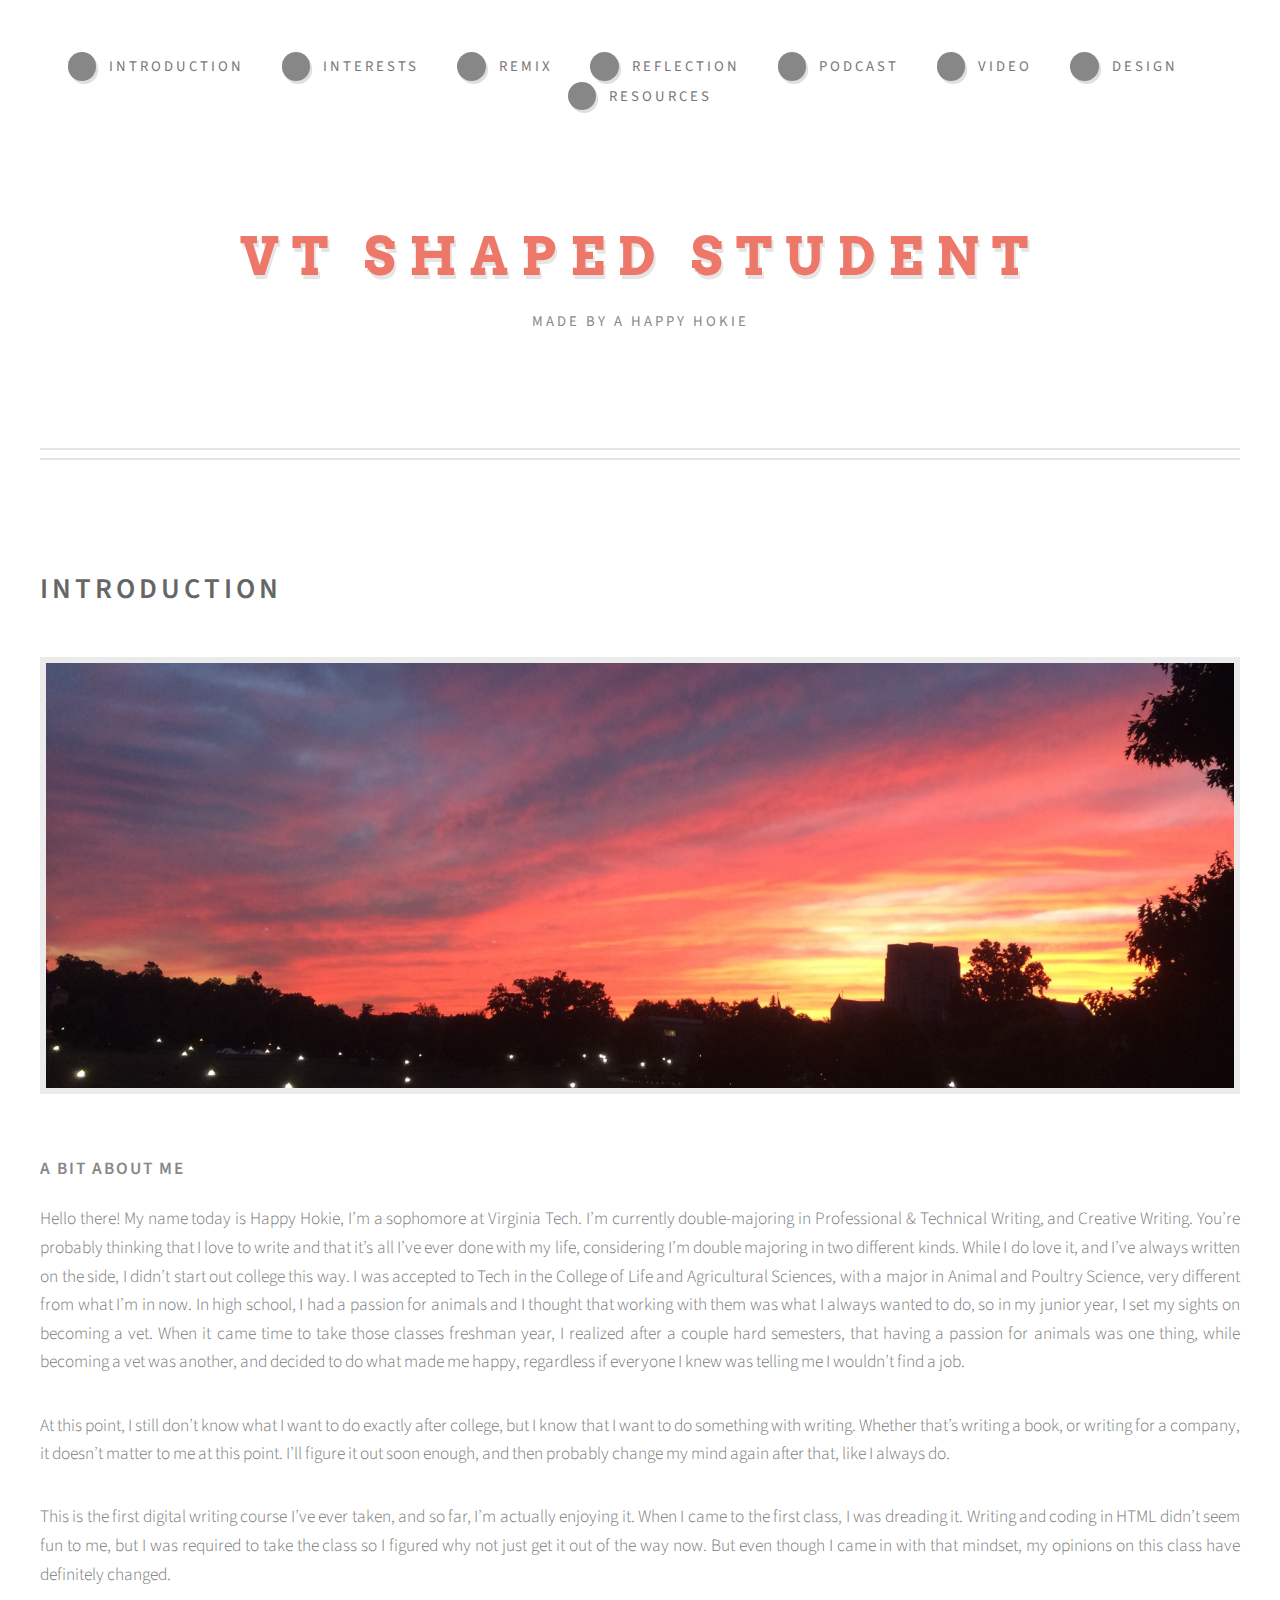
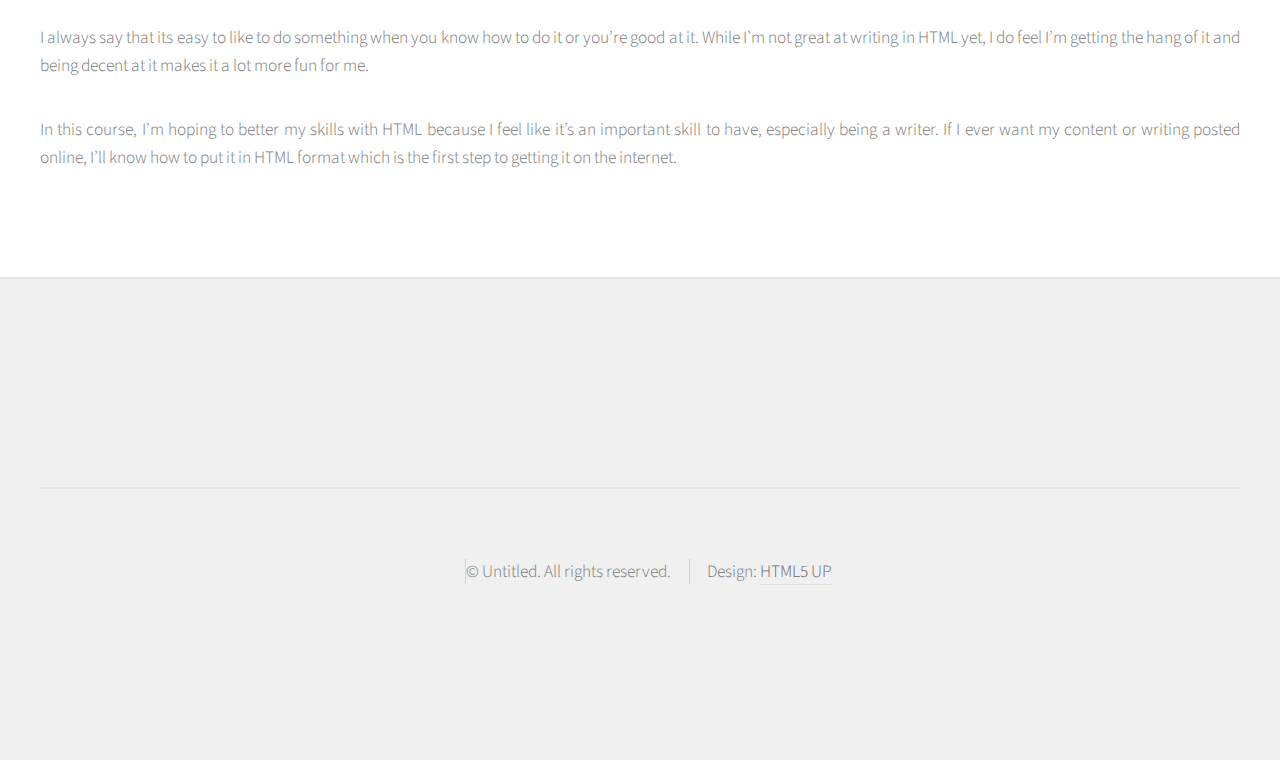
==== index.html @ ea61d021 "website startup" ====
<!DOCTYPE HTML>
<html>
	<head>
		<title>Introduction</title>
		<meta charset="utf-8" />
		<meta name="viewport" content="width=device-width, initial-scale=1" />
		<!--[if lte IE 8]><script src="assets/js/ie/html5shiv.js"></script><![endif]-->
		<link rel="stylesheet" href="main.css" />
		<!--[if lte IE 8]><link rel="stylesheet" href="assets/css/ie8.css" /><![endif]-->
	</head>
	<body class="no-sidebar">
		<div id="page-wrapper">

			<!-- Header -->
				<div id="header-wrapper">
					<div id="header" class="container">

						<!-- Logo -->
							<h1 id="logo"><a href="index.html">VT Shaped Student</a></h1>
							<p>Made by a Happy Hokie</p>

						<!-- Nav -->
							<nav id="nav">
								<ul>
									<li><a class="icon fa-home" href="index.html"><span>Introduction</span></a></li>
									<li><a class="icon fa-cog" href="interests.html"><span>Interests</span></a></li>
									<li><a class="icon fa-retweet" href="remix.html"><span>Remix</span></a></li>
									<li><a class="icon fa-sitemap" href="reflection.html"><span>Reflection</span></a></li>
									<li><a class="icon fa-sitemap" href="podcast.html"><span>Podcast</span></a></li>
									<li><a class="icon fa-sitemap" href="video.html"><span>Video</span></a></li>
									<li><a class="icon fa-sitemap" href="Design.html"><span>Design</span></a></li>
									<li><a class="icon fa-sitemap" href="resources.html"><span>Resources</span></a></li>
								</ul>
							</nav>

					</div>
				</div>

			<!-- Main -->
				<div id="main-wrapper">
					<div id="main" class="container">
						<div id="content">

							<!-- Post -->
								<article class="box post">
									<header>
										<h2><strong>Introduction</strong></h2>
									</header>
									<span class="image featured"><img src="images/sun.jpg" alt="" /></span>
<h3>A bit about me</h3>
<p>Hello there! My name today is Happy Hokie, I’m a sophomore at Virginia Tech. I’m currently double-majoring in Professional &amp; Technical Writing, and Creative Writing. You’re probably thinking that I love to write and that it’s all I’ve ever done with my life, considering I’m double majoring in two different kinds. While I do love it, and I’ve always written on the side, I didn’t start out college this way. I was accepted to Tech in the College of Life and Agricultural Sciences, with a major in Animal and Poultry Science, very different from what I’m in now. In high school, I had a passion for animals and I thought that working with them was what I always wanted to do, so in my junior year, I set my sights on becoming a vet. When it came time to take those classes freshman year, I realized after a couple hard semesters, that having a passion for animals was one thing, while becoming a vet was another, and decided to do what made me happy, regardless if everyone I knew was telling me I wouldn’t find a job.</p>
<p>At this point, I still don’t know what I want to do exactly after college, but I know that I want to do something with writing. Whether that’s writing a book, or writing for a company, it doesn’t matter to me at this point. I’ll figure it out soon enough, and then probably change my mind again after that, like I always do.</p>
<p>This is the first digital writing course I’ve ever taken, and so far, I’m actually enjoying it. When I came to the first class, I was dreading it. Writing and coding in HTML didn’t seem fun to me, but I was required to take the class so I figured why not just get it out of the way now. But even though I came in with that mindset, my opinions on this class have definitely changed.</p>
<p>I always say that its easy to like to do something when you know how to do it or you’re good at it. While I’m not great at writing in HTML yet, I do feel I’m getting the hang of it and being decent at it makes it a lot more fun for me.</p>
<p>In this course, I’m hoping to better my skills with HTML because I feel like it’s an important skill to have, especially being a writer. If I ever want my content or writing posted online, I’ll know how to put it in HTML format which is the first step to getting it on the internet.</p>
								</article>

						</div>
					</div>
				</div>

			<!-- Footer -->
				<div id="footer-wrapper">
					<div id="footer" class="container">

					<div id="copyright" class="container">
						<ul class="links">
							<li>&copy; Untitled. All rights reserved.</li><li>Design: <a href="http://html5up.net">HTML5 UP</a></li>
						</ul>
					</div>
				</div>

		</div>

		<!-- Scripts -->
			<script src="assets/js/jquery.min.js"></script>
			<script src="assets/js/jquery.dropotron.min.js"></script>
			<script src="assets/js/skel.min.js"></script>
			<script src="assets/js/skel-viewport.min.js"></script>
			<script src="assets/js/util.js"></script>
			<!--[if lte IE 8]><script src="assets/js/ie/respond.min.js"></script><![endif]-->
			<script src="assets/js/main.js"></script>

	</body>
</html>
---- main.css ----
@import url("font-awesome.min.css");
@import url("https://fonts.googleapis.com/css?family=Source+Sans+Pro:300,400,600|Arvo:700");


	html, body, div, span, applet, object, iframe, h1, h2, h3, h4, h5, h6, p, blockquote, pre, a, abbr, acronym, address, big, cite, code, del, dfn, em, img, ins, kbd, q, s, samp, small, strike, strong, sub, sup, tt, var, b, u, i, center, dl, dt, dd, ol, ul, li, fieldset, form, label, legend, table, caption, tbody, tfoot, thead, tr, th, td, article, aside, canvas, details, embed, figure, figcaption, footer, header, hgroup, menu, nav, output, ruby, section, summary, time, mark, audio, video {
		margin: 0;
		padding: 0;
		border: 0;
		font-size: 100%;
		font: inherit;
		vertical-align: baseline;
	}

	article, aside, details, figcaption, figure, footer, header, hgroup, menu, nav, section {
		display: block;
	}

	body {
		line-height: 1;
	}

	ol, ul {
		list-style: none;
	}

	blockquote, q {
		quotes: none;
	}

	blockquote:before, blockquote:after, q:before, q:after {
		content: '';
		content: none;
	}

	table {
		border-collapse: collapse;
		border-spacing: 0;
	}

	body {
		-webkit-text-size-adjust: none;
	}

/* Box Model */

	*, *:before, *:after {
		-moz-box-sizing: border-box;
		-webkit-box-sizing: border-box;
		box-sizing: border-box;
	}

/* Containers */

	.container {
		margin-left: auto;
		margin-right: auto;
	}

	.container.\31 25\25 {
		width: 100%;
		max-width: 1200px;
		min-width: 960px;
	}

	.container.\37 5\25 {
		width: 720px;
	}

	.container.\35 0\25 {
		width: 480px;
	}

	.container.\32 5\25 {
		width: 240px;
	}

	.container {
		width: 960px;
	}

	@media screen and (min-width: 737px) {

		.container.\31 25\25 {
			width: 100%;
			max-width: 1500px;
			min-width: 1200px;
		}

		.container.\37 5\25 {
			width: 900px;
		}

		.container.\35 0\25 {
			width: 600px;
		}

		.container.\32 5\25 {
			width: 300px;
		}

		.container {
			width: 1200px;
		}

	}

	@media screen and (min-width: 737px) and (max-width: 1200px) {

		.container.\31 25\25 {
			width: 100%;
			max-width: 1200px;
			min-width: 960px;
		}

		.container.\37 5\25 {
			width: 720px;
		}

		.container.\35 0\25 {
			width: 480px;
		}

		.container.\32 5\25 {
			width: 240px;
		}

		.container {
			width: 960px;
		}

	}

	@media screen and (max-width: 736px) {

		.container.\31 25\25 {
			width: 100%;
			max-width: 125%;
			min-width: 100%;
		}

		.container.\37 5\25 {
			width: 75%;
		}

		.container.\35 0\25 {
			width: 50%;
		}

		.container.\32 5\25 {
			width: 25%;
		}

		.container {
			width: 100% !important;
		}

	}

/* Grid */

	.row {
		border-bottom: solid 1px transparent;
		-moz-box-sizing: border-box;
		-webkit-box-sizing: border-box;
		box-sizing: border-box;
	}

	.row > * {
		float: left;
		-moz-box-sizing: border-box;
		-webkit-box-sizing: border-box;
		box-sizing: border-box;
	}

	.row:after, .row:before {
		content: '';
		display: block;
		clear: both;
		height: 0;
	}

	.row.uniform > * > :first-child {
		margin-top: 0;
	}

	.row.uniform > * > :last-child {
		margin-bottom: 0;
	}

	.row.\30 \25 > * {
		padding: 0 0 0 0px;
	}

	.row.\30 \25 {
		margin: 0 0 -1px 0px;
	}

	.row.uniform.\30 \25 > * {
		padding: 0px 0 0 0px;
	}

	.row.uniform.\30 \25 {
		margin: 0px 0 -1px 0px;
	}

	.row > * {
		padding: 0 0 0 40px;
	}

	.row {
		margin: 0 0 -1px -40px;
	}

	.row.uniform > * {
		padding: 40px 0 0 40px;
	}

	.row.uniform {
		margin: -40px 0 -1px -40px;
	}

	.row.\32 00\25 > * {
		padding: 0 0 0 80px;
	}

	.row.\32 00\25 {
		margin: 0 0 -1px -80px;
	}

	.row.uniform.\32 00\25 > * {
		padding: 80px 0 0 80px;
	}

	.row.uniform.\32 00\25 {
		margin: -80px 0 -1px -80px;
	}

	.row.\31 50\25 > * {
		padding: 0 0 0 60px;
	}

	.row.\31 50\25 {
		margin: 0 0 -1px -60px;
	}

	.row.uniform.\31 50\25 > * {
		padding: 60px 0 0 60px;
	}

	.row.uniform.\31 50\25 {
		margin: -60px 0 -1px -60px;
	}

	.row.\35 0\25 > * {
		padding: 0 0 0 20px;
	}

	.row.\35 0\25 {
		margin: 0 0 -1px -20px;
	}

	.row.uniform.\35 0\25 > * {
		padding: 20px 0 0 20px;
	}

	.row.uniform.\35 0\25 {
		margin: -20px 0 -1px -20px;
	}

	.row.\32 5\25 > * {
		padding: 0 0 0 10px;
	}

	.row.\32 5\25 {
		margin: 0 0 -1px -10px;
	}

	.row.uniform.\32 5\25 > * {
		padding: 10px 0 0 10px;
	}

	.row.uniform.\32 5\25 {
		margin: -10px 0 -1px -10px;
	}

	.\31 2u, .\31 2u\24 {
		width: 100%;
		clear: none;
		margin-left: 0;
	}

	.\31 1u, .\31 1u\24 {
		width: 91.6666666667%;
		clear: none;
		margin-left: 0;
	}

	.\31 0u, .\31 0u\24 {
		width: 83.3333333333%;
		clear: none;
		margin-left: 0;
	}

	.\39 u, .\39 u\24 {
		width: 75%;
		clear: none;
		margin-left: 0;
	}

	.\38 u, .\38 u\24 {
		width: 66.6666666667%;
		clear: none;
		margin-left: 0;
	}

	.\37 u, .\37 u\24 {
		width: 58.3333333333%;
		clear: none;
		margin-left: 0;
	}

	.\36 u, .\36 u\24 {
		width: 50%;
		clear: none;
		margin-left: 0;
	}

	.\35 u, .\35 u\24 {
		width: 41.6666666667%;
		clear: none;
		margin-left: 0;
	}

	.\34 u, .\34 u\24 {
		width: 33.3333333333%;
		clear: none;
		margin-left: 0;
	}

	.\33 u, .\33 u\24 {
		width: 25%;
		clear: none;
		margin-left: 0;
	}

	.\32 u, .\32 u\24 {
		width: 16.6666666667%;
		clear: none;
		margin-left: 0;
	}

	.\31 u, .\31 u\24 {
		width: 8.3333333333%;
		clear: none;
		margin-left: 0;
	}

	.\31 2u\24 + *,
	.\31 1u\24 + *,
	.\31 0u\24 + *,
	.\39 u\24 + *,
	.\38 u\24 + *,
	.\37 u\24 + *,
	.\36 u\24 + *,
	.\35 u\24 + *,
	.\34 u\24 + *,
	.\33 u\24 + *,
	.\32 u\24 + *,
	.\31 u\24 + * {
		clear: left;
	}

	.\-11u {
		margin-left: 91.66667%;
	}

	.\-10u {
		margin-left: 83.33333%;
	}

	.\-9u {
		margin-left: 75%;
	}

	.\-8u {
		margin-left: 66.66667%;
	}

	.\-7u {
		margin-left: 58.33333%;
	}

	.\-6u {
		margin-left: 50%;
	}

	.\-5u {
		margin-left: 41.66667%;
	}

	.\-4u {
		margin-left: 33.33333%;
	}

	.\-3u {
		margin-left: 25%;
	}

	.\-2u {
		margin-left: 16.66667%;
	}

	.\-1u {
		margin-left: 8.33333%;
	}

	@media screen and (min-width: 737px) {

		.row > * {
			padding: 50px 0 0 50px;
		}

		.row {
			margin: -50px 0 -1px -50px;
		}

		.row.uniform > * {
			padding: 50px 0 0 50px;
		}

		.row.uniform {
			margin: -50px 0 -1px -50px;
		}

		.row.\32 00\25 > * {
			padding: 100px 0 0 100px;
		}

		.row.\32 00\25 {
			margin: -100px 0 -1px -100px;
		}

		.row.uniform.\32 00\25 > * {
			padding: 100px 0 0 100px;
		}

		.row.uniform.\32 00\25 {
			margin: -100px 0 -1px -100px;
		}

		.row.\31 50\25 > * {
			padding: 75px 0 0 75px;
		}

		.row.\31 50\25 {
			margin: -75px 0 -1px -75px;
		}

		.row.uniform.\31 50\25 > * {
			padding: 75px 0 0 75px;
		}

		.row.uniform.\31 50\25 {
			margin: -75px 0 -1px -75px;
		}

		.row.\35 0\25 > * {
			padding: 25px 0 0 25px;
		}

		.row.\35 0\25 {
			margin: -25px 0 -1px -25px;
		}

		.row.uniform.\35 0\25 > * {
			padding: 25px 0 0 25px;
		}

		.row.uniform.\35 0\25 {
			margin: -25px 0 -1px -25px;
		}

		.row.\32 5\25 > * {
			padding: 12.5px 0 0 12.5px;
		}

		.row.\32 5\25 {
			margin: -12.5px 0 -1px -12.5px;
		}

		.row.uniform.\32 5\25 > * {
			padding: 12.5px 0 0 12.5px;
		}

		.row.uniform.\32 5\25 {
			margin: -12.5px 0 -1px -12.5px;
		}

		.\31 2u\28desktop\29, .\31 2u\24\28desktop\29 {
			width: 100%;
			clear: none;
			margin-left: 0;
		}

		.\31 1u\28desktop\29, .\31 1u\24\28desktop\29 {
			width: 91.6666666667%;
			clear: none;
			margin-left: 0;
		}

		.\31 0u\28desktop\29, .\31 0u\24\28desktop\29 {
			width: 83.3333333333%;
			clear: none;
			margin-left: 0;
		}

		.\39 u\28desktop\29, .\39 u\24\28desktop\29 {
			width: 75%;
			clear: none;
			margin-left: 0;
		}

		.\38 u\28desktop\29, .\38 u\24\28desktop\29 {
			width: 66.6666666667%;
			clear: none;
			margin-left: 0;
		}

		.\37 u\28desktop\29, .\37 u\24\28desktop\29 {
			width: 58.3333333333%;
			clear: none;
			margin-left: 0;
		}

		.\36 u\28desktop\29, .\36 u\24\28desktop\29 {
			width: 50%;
			clear: none;
			margin-left: 0;
		}

		.\35 u\28desktop\29, .\35 u\24\28desktop\29 {
			width: 41.6666666667%;
			clear: none;
			margin-left: 0;
		}

		.\34 u\28desktop\29, .\34 u\24\28desktop\29 {
			width: 33.3333333333%;
			clear: none;
			margin-left: 0;
		}

		.\33 u\28desktop\29, .\33 u\24\28desktop\29 {
			width: 25%;
			clear: none;
			margin-left: 0;
		}

		.\32 u\28desktop\29, .\32 u\24\28desktop\29 {
			width: 16.6666666667%;
			clear: none;
			margin-left: 0;
		}

		.\31 u\28desktop\29, .\31 u\24\28desktop\29 {
			width: 8.3333333333%;
			clear: none;
			margin-left: 0;
		}

		.\31 2u\24\28desktop\29 + *,
		.\31 1u\24\28desktop\29 + *,
		.\31 0u\24\28desktop\29 + *,
		.\39 u\24\28desktop\29 + *,
		.\38 u\24\28desktop\29 + *,
		.\37 u\24\28desktop\29 + *,
		.\36 u\24\28desktop\29 + *,
		.\35 u\24\28desktop\29 + *,
		.\34 u\24\28desktop\29 + *,
		.\33 u\24\28desktop\29 + *,
		.\32 u\24\28desktop\29 + *,
		.\31 u\24\28desktop\29 + * {
			clear: left;
		}

		.\-11u\28desktop\29 {
			margin-left: 91.66667%;
		}

		.\-10u\28desktop\29 {
			margin-left: 83.33333%;
		}

		.\-9u\28desktop\29 {
			margin-left: 75%;
		}

		.\-8u\28desktop\29 {
			margin-left: 66.66667%;
		}

		.\-7u\28desktop\29 {
			margin-left: 58.33333%;
		}

		.\-6u\28desktop\29 {
			margin-left: 50%;
		}

		.\-5u\28desktop\29 {
			margin-left: 41.66667%;
		}

		.\-4u\28desktop\29 {
			margin-left: 33.33333%;
		}

		.\-3u\28desktop\29 {
			margin-left: 25%;
		}

		.\-2u\28desktop\29 {
			margin-left: 16.66667%;
		}

		.\-1u\28desktop\29 {
			margin-left: 8.33333%;
		}

	}

	@media screen and (min-width: 737px) and (max-width: 1200px) {

		.row > * {
			padding: 30px 0 0 30px;
		}

		.row {
			margin: -30px 0 -1px -30px;
		}

		.row.uniform > * {
			padding: 30px 0 0 30px;
		}

		.row.uniform {
			margin: -30px 0 -1px -30px;
		}

		.row.\32 00\25 > * {
			padding: 60px 0 0 60px;
		}

		.row.\32 00\25 {
			margin: -60px 0 -1px -60px;
		}

		.row.uniform.\32 00\25 > * {
			padding: 60px 0 0 60px;
		}

		.row.uniform.\32 00\25 {
			margin: -60px 0 -1px -60px;
		}

		.row.\31 50\25 > * {
			padding: 45px 0 0 45px;
		}

		.row.\31 50\25 {
			margin: -45px 0 -1px -45px;
		}

		.row.uniform.\31 50\25 > * {
			padding: 45px 0 0 45px;
		}

		.row.uniform.\31 50\25 {
			margin: -45px 0 -1px -45px;
		}

		.row.\35 0\25 > * {
			padding: 15px 0 0 15px;
		}

		.row.\35 0\25 {
			margin: -15px 0 -1px -15px;
		}

		.row.uniform.\35 0\25 > * {
			padding: 15px 0 0 15px;
		}

		.row.uniform.\35 0\25 {
			margin: -15px 0 -1px -15px;
		}

		.row.\32 5\25 > * {
			padding: 7.5px 0 0 7.5px;
		}

		.row.\32 5\25 {
			margin: -7.5px 0 -1px -7.5px;
		}

		.row.uniform.\32 5\25 > * {
			padding: 7.5px 0 0 7.5px;
		}

		.row.uniform.\32 5\25 {
			margin: -7.5px 0 -1px -7.5px;
		}

		.\31 2u\28tablet\29, .\31 2u\24\28tablet\29 {
			width: 100%;
			clear: none;
			margin-left: 0;
		}

		.\31 1u\28tablet\29, .\31 1u\24\28tablet\29 {
			width: 91.6666666667%;
			clear: none;
			margin-left: 0;
		}

		.\31 0u\28tablet\29, .\31 0u\24\28tablet\29 {
			width: 83.3333333333%;
			clear: none;
			margin-left: 0;
		}

		.\39 u\28tablet\29, .\39 u\24\28tablet\29 {
			width: 75%;
			clear: none;
			margin-left: 0;
		}

		.\38 u\28tablet\29, .\38 u\24\28tablet\29 {
			width: 66.6666666667%;
			clear: none;
			margin-left: 0;
		}

		.\37 u\28tablet\29, .\37 u\24\28tablet\29 {
			width: 58.3333333333%;
			clear: none;
			margin-left: 0;
		}

		.\36 u\28tablet\29, .\36 u\24\28tablet\29 {
			width: 50%;
			clear: none;
			margin-left: 0;
		}

		.\35 u\28tablet\29, .\35 u\24\28tablet\29 {
			width: 41.6666666667%;
			clear: none;
			margin-left: 0;
		}

		.\34 u\28tablet\29, .\34 u\24\28tablet\29 {
			width: 33.3333333333%;
			clear: none;
			margin-left: 0;
		}

		.\33 u\28tablet\29, .\33 u\24\28tablet\29 {
			width: 25%;
			clear: none;
			margin-left: 0;
		}

		.\32 u\28tablet\29, .\32 u\24\28tablet\29 {
			width: 16.6666666667%;
			clear: none;
			margin-left: 0;
		}

		.\31 u\28tablet\29, .\31 u\24\28tablet\29 {
			width: 8.3333333333%;
			clear: none;
			margin-left: 0;
		}

		.\31 2u\24\28tablet\29 + *,
		.\31 1u\24\28tablet\29 + *,
		.\31 0u\24\28tablet\29 + *,
		.\39 u\24\28tablet\29 + *,
		.\38 u\24\28tablet\29 + *,
		.\37 u\24\28tablet\29 + *,
		.\36 u\24\28tablet\29 + *,
		.\35 u\24\28tablet\29 + *,
		.\34 u\24\28tablet\29 + *,
		.\33 u\24\28tablet\29 + *,
		.\32 u\24\28tablet\29 + *,
		.\31 u\24\28tablet\29 + * {
			clear: left;
		}

		.\-11u\28tablet\29 {
			margin-left: 91.66667%;
		}

		.\-10u\28tablet\29 {
			margin-left: 83.33333%;
		}

		.\-9u\28tablet\29 {
			margin-left: 75%;
		}

		.\-8u\28tablet\29 {
			margin-left: 66.66667%;
		}

		.\-7u\28tablet\29 {
			margin-left: 58.33333%;
		}

		.\-6u\28tablet\29 {
			margin-left: 50%;
		}

		.\-5u\28tablet\29 {
			margin-left: 41.66667%;
		}

		.\-4u\28tablet\29 {
			margin-left: 33.33333%;
		}

		.\-3u\28tablet\29 {
			margin-left: 25%;
		}

		.\-2u\28tablet\29 {
			margin-left: 16.66667%;
		}

		.\-1u\28tablet\29 {
			margin-left: 8.33333%;
		}

	}

	@media screen and (max-width: 736px) {

		.row > * {
			padding: 20px 0 0 20px;
		}

		.row {
			margin: -20px 0 -1px -20px;
		}

		.row.uniform > * {
			padding: 20px 0 0 20px;
		}

		.row.uniform {
			margin: -20px 0 -1px -20px;
		}

		.row.\32 00\25 > * {
			padding: 40px 0 0 40px;
		}

		.row.\32 00\25 {
			margin: -40px 0 -1px -40px;
		}

		.row.uniform.\32 00\25 > * {
			padding: 40px 0 0 40px;
		}

		.row.uniform.\32 00\25 {
			margin: -40px 0 -1px -40px;
		}

		.row.\31 50\25 > * {
			padding: 30px 0 0 30px;
		}

		.row.\31 50\25 {
			margin: -30px 0 -1px -30px;
		}

		.row.uniform.\31 50\25 > * {
			padding: 30px 0 0 30px;
		}

		.row.uniform.\31 50\25 {
			margin: -30px 0 -1px -30px;
		}

		.row.\35 0\25 > * {
			padding: 10px 0 0 10px;
		}

		.row.\35 0\25 {
			margin: -10px 0 -1px -10px;
		}

		.row.uniform.\35 0\25 > * {
			padding: 10px 0 0 10px;
		}

		.row.uniform.\35 0\25 {
			margin: -10px 0 -1px -10px;
		}

		.row.\32 5\25 > * {
			padding: 5px 0 0 5px;
		}

		.row.\32 5\25 {
			margin: -5px 0 -1px -5px;
		}

		.row.uniform.\32 5\25 > * {
			padding: 5px 0 0 5px;
		}

		.row.uniform.\32 5\25 {
			margin: -5px 0 -1px -5px;
		}

		.\31 2u\28mobile\29, .\31 2u\24\28mobile\29 {
			width: 100%;
			clear: none;
			margin-left: 0;
		}

		.\31 1u\28mobile\29, .\31 1u\24\28mobile\29 {
			width: 91.6666666667%;
			clear: none;
			margin-left: 0;
		}

		.\31 0u\28mobile\29, .\31 0u\24\28mobile\29 {
			width: 83.3333333333%;
			clear: none;
			margin-left: 0;
		}

		.\39 u\28mobile\29, .\39 u\24\28mobile\29 {
			width: 75%;
			clear: none;
			margin-left: 0;
		}

		.\38 u\28mobile\29, .\38 u\24\28mobile\29 {
			width: 66.6666666667%;
			clear: none;
			margin-left: 0;
		}

		.\37 u\28mobile\29, .\37 u\24\28mobile\29 {
			width: 58.3333333333%;
			clear: none;
			margin-left: 0;
		}

		.\36 u\28mobile\29, .\36 u\24\28mobile\29 {
			width: 50%;
			clear: none;
			margin-left: 0;
		}

		.\35 u\28mobile\29, .\35 u\24\28mobile\29 {
			width: 41.6666666667%;
			clear: none;
			margin-left: 0;
		}

		.\34 u\28mobile\29, .\34 u\24\28mobile\29 {
			width: 33.3333333333%;
			clear: none;
			margin-left: 0;
		}

		.\33 u\28mobile\29, .\33 u\24\28mobile\29 {
			width: 25%;
			clear: none;
			margin-left: 0;
		}

		.\32 u\28mobile\29, .\32 u\24\28mobile\29 {
			width: 16.6666666667%;
			clear: none;
			margin-left: 0;
		}

		.\31 u\28mobile\29, .\31 u\24\28mobile\29 {
			width: 8.3333333333%;
			clear: none;
			margin-left: 0;
		}

		.\31 2u\24\28mobile\29 + *,
		.\31 1u\24\28mobile\29 + *,
		.\31 0u\24\28mobile\29 + *,
		.\39 u\24\28mobile\29 + *,
		.\38 u\24\28mobile\29 + *,
		.\37 u\24\28mobile\29 + *,
		.\36 u\24\28mobile\29 + *,
		.\35 u\24\28mobile\29 + *,
		.\34 u\24\28mobile\29 + *,
		.\33 u\24\28mobile\29 + *,
		.\32 u\24\28mobile\29 + *,
		.\31 u\24\28mobile\29 + * {
			clear: left;
		}

		.\-11u\28mobile\29 {
			margin-left: 91.66667%;
		}

		.\-10u\28mobile\29 {
			margin-left: 83.33333%;
		}

		.\-9u\28mobile\29 {
			margin-left: 75%;
		}

		.\-8u\28mobile\29 {
			margin-left: 66.66667%;
		}

		.\-7u\28mobile\29 {
			margin-left: 58.33333%;
		}

		.\-6u\28mobile\29 {
			margin-left: 50%;
		}

		.\-5u\28mobile\29 {
			margin-left: 41.66667%;
		}

		.\-4u\28mobile\29 {
			margin-left: 33.33333%;
		}

		.\-3u\28mobile\29 {
			margin-left: 25%;
		}

		.\-2u\28mobile\29 {
			margin-left: 16.66667%;
		}

		.\-1u\28mobile\29 {
			margin-left: 8.33333%;
		}

	}

/* Basic */

	body {
		background: #f0f0f0;
		font-family: 'Source Sans Pro';
		font-weight: 300;
		color: #777;
	}

		body.is-loading * {
			-moz-transition: none !important;
			-webkit-transition: none !important;
			-ms-transition: none !important;
			transition: none !important;
			-moz-animation: none !important;
			-webkit-animation: none !important;
			-ms-animation: none !important;
			animation: none !important;
		}

	input, textarea, select {
		font-family: 'Source Sans Pro';
		font-weight: 300;
		color: #777;
	}

	h1, h2, h3, h4, h5, h6 {
		font-weight: 600;
		text-transform: uppercase;
		color: #888;
	}

	h1 a, h2 a, h3 a, h4 a, h5 a, h6 a {
		color: inherit;
		text-decoration: none;
		border: 0;
	}

	a {
		-moz-transition: color 0.25s ease-in-out, border-bottom-color 0.25s ease-in-out;
		-webkit-transition: color 0.25s ease-in-out, border-bottom-color 0.25s ease-in-out;
		-ms-transition: color 0.25s ease-in-out, border-bottom-color 0.25s ease-in-out;
		transition: color 0.25s ease-in-out, border-bottom-color 0.25s ease-in-out;
		color: #666;
		text-decoration: none;
		border-bottom: solid 1px #ddd;
	}

		a strong {
			-moz-transition: color 0.25s ease-in-out, border-bottom-color 0.25s ease-in-out;
			-webkit-transition: color 0.25s ease-in-out, border-bottom-color 0.25s ease-in-out;
			-ms-transition: color 0.25s ease-in-out, border-bottom-color 0.25s ease-in-out;
			transition: color 0.25s ease-in-out, border-bottom-color 0.25s ease-in-out;
		}

		a:hover {
			color: #ed786a;
			border-bottom-color: rgba(255, 255, 255, 0);
		}

			a:hover strong {
				color: #ed786a;
			}

	strong, b {
		font-weight: 600;
		color: #666;
	}

	em, i {
		font-style: italic;
	}

	sub {
		position: relative;
		top: 0.5em;
		font-size: 0.8em;
	}

	sup {
		position: relative;
		top: -0.5em;
		font-size: 0.8em;
	}

	hr {
		border: 0;
		border-top: solid 1px #ddd;
	}

	blockquote {
		border-left: solid 0.5em #ddd;
		padding: 1em 0 1em 2em;
		font-style: italic;
	}

	p {
		text-align: justify;
		margin-bottom: 2em;
	}

	ul, ol, dl, table, blockquote {
		margin-bottom: 2em;
	}

	br.clear {
		clear: both;
	}

/* Sections/Article */

	section, article {
		margin-bottom: 3em;
	}

	section > :last-child,
	article > :last-child,
	section:last-child,
	article:last-child {
		margin-bottom: 0;
	}

/* Image */

	.image {
		-moz-transition: opacity 0.25s ease-in-out;
		-webkit-transition: opacity 0.25s ease-in-out;
		-ms-transition: opacity 0.25s ease-in-out;
		transition: opacity 0.25s ease-in-out;
		display: inline-block;
		border: solid 6px #ebebeb !important;
	}

		.image:hover {
			opacity: 0.9;
		}

		.image img {
			display: block;
			width: 100%;
		}

		.image.fit {
			display: block;
			width: 100%;
		}

		.image.featured {
			display: block;
			width: 100%;
			margin: 0 0 3.5em 0;
		}

		.image.left {
			float: left;
			margin: 0 1.5em 1.5em 0;
			position: relative;
			top: 0.5em;
		}

		.image.centered {
			display: block;
			margin: 0 0 2em 0;
		}

			.image.centered img {
				margin: 0 auto;
				width: auto;
			}

/* List */

	ul.default {
		list-style: disc;
		margin-left: 1em;
	}

		ul.default li {
			padding-left: 0.5em;
			margin: 0.75em 0 0.75em 0;
		}

			ul.default li:first-child {
				margin-top: 0;
			}

	ul.links {
		list-style: decimal;
		margin-left: 1em;
	}

		ul.links li {
			display: inline;
			border-left: solid 1px #d0d0d0;
			padding-left: 1em;
			margin-left: 1em;
		}

			ul.links li:first-child {
				margin-left: 0;
				padding-left: 0;
			}

	ul.actions {
		margin-top: 2.5em;
		clear: both;
	}

	ul.divided li {
		border-top: solid 2px #e5e5e5;
	}

		ul.divided li:first-child {
			border-top: 0;
			margin-top: 0;
			padding-top: 0;
		}

	ul.icons > li {
		position: relative;
		padding: 2em 0 0 3em;
	}

		ul.icons > li:before {
			position: absolute;
			left: 0;
			top: 2em;
			display: block;
			background: #878787;
			color: #e4e4e4;
			width: 1.65em;
			height: 1.65em;
			border-radius: 1.65em;
			line-height: 1.65em;
			text-align: center;
			box-shadow: 0.125em 0.175em 0 0 rgba(0, 0, 0, 0.125);
		}

		ul.icons > li:first-child {
			padding-top: 0;
		}

			ul.icons > li:first-child:before {
				top: 0;
			}

	ol.default {
		list-style: decimal;
		margin-left: 1em;
	}

		ol.default li {
			padding-left: 0.5em;
			margin: 0.75em 0 0.75em 0;
		}

			ol.default li:first-child {
				margin-top: 0;
			}

/* Form */

	form label {
		font-weight: 600;
		text-transform: uppercase;
		color: #888;
		display: block;
		margin: 0 0 1em 0;
	}

	form input[type="text"],
	form input[type="email"]
	input[type="password"],
	form select,
	form textarea {
		-moz-transition: background-color 0.25s ease-in-out;
		-webkit-transition: background-color 0.25s ease-in-out;
		-ms-transition: background-color 0.25s ease-in-out;
		transition: background-color 0.25s ease-in-out;
		-webkit-appearance: none;
		display: block;
		border: 0;
		background: #e8e8e8;
		width: 100%;
		box-shadow: inset 2px 2px 0px 0px rgba(0, 0, 0, 0.1);
		border-radius: 4px;
		line-height: 1.25em;
		padding: 0.75em 1em 0.75em 1em;
	}

		form input[type="text"]:focus,
		form input[type="email"]
		input[type="password"]:focus,
		form select:focus,
		form textarea:focus {
			background: #f0f0f0;
		}

	form textarea {
		min-height: 11em;
	}

	form .formerize-placeholder {
		color: #555 !important;
	}

	form ::-webkit-input-placeholder {
		color: #555 !important;
		line-height: 1.35em;
	}

	form :-moz-placeholder {
		color: #555 !important;
	}

	form ::-moz-placeholder {
		color: #555 !important;
	}

	form :-ms-input-placeholder {
		color: #555 !important;
	}

	form ::-moz-focus-inner {
		border: 0;
	}

/* Table */

	table {
		width: 100%;
	}

		table.default {
			width: 100%;
		}

			table.default tbody tr {
				border-top: solid 1px #E5E5E5;
			}

				table.default tbody tr:first-child {
					border-top: 0;
				}

			table.default td {
				padding: 0.75em 1em 0.75em 1em;
			}

			table.default th {
				text-align: left;
				font-weight: bold;
				padding: 0.75em 1em 0.75em 1em;
			}

			table.default thead {
				background: #878787;
				color: #fff;
				font-weight: 400;
				text-transform: uppercase;
				border: 0;
				box-shadow: 0.125em 0.175em 0 0 rgba(0, 0, 0, 0.125);
			}

			table.default tfoot {
				background: #F0F0F0;
				border-top: solid 2px #E5E5E5;
			}

/* Button */

	input[type="button"],
	input[type="submit"],
	input[type="reset"],
	button,
	.button {
		-moz-transition: all 0.25s ease-in-out;
		-webkit-transition: all 0.25s ease-in-out;
		-ms-transition: all 0.25s ease-in-out;
		transition: all 0.25s ease-in-out;
		-webkit-appearance: none;
		position: relative;
		display: inline-block;
		background: #ed786a;
		color: #fff !important;
		text-transform: uppercase;
		border-radius: 4px;
		border: 0;
		outline: 0;
		font-size: 1em;
		box-shadow: 0.125em 0.175em 0 0 rgba(0, 0, 0, 0.125);
		font-weight: 600;
		text-align: center;
	}

		input[type="button"].icon:before,
		input[type="submit"].icon:before,
		input[type="reset"].icon:before,
		button.icon:before,
		.button.icon:before {
			position: relative;
			padding-right: 0.75em;
			opacity: 0.5;
			top: 0.05em;
		}

		input[type="button"]:hover,
		input[type="submit"]:hover,
		input[type="reset"]:hover,
		button:hover,
		.button:hover {
			background: #fd887a;
		}

		input[type="button"]:active,
		input[type="submit"]:active,
		input[type="reset"]:active,
		button:active,
		.button:active {
			background: #ed786a;
		}

		input[type="button"].alt,
		input[type="submit"].alt,
		input[type="reset"].alt,
		button.alt,
		.button.alt {
			background: #878787;
		}

			input[type="button"].alt:hover,
			input[type="submit"].alt:hover,
			input[type="reset"].alt:hover,
			button.alt:hover,
			.button.alt:hover {
				background: #979797;
			}

			input[type="button"].alt:active,
			input[type="submit"].alt:active,
			input[type="reset"].alt:active,
			button.alt:active,
			.button.alt:active {
				background: #878787;
			}

/* Box */

	.box .excerpt .date {
		background: #878787;
		color: #fff;
		font-weight: 400;
		text-transform: uppercase;
		border-radius: 4px;
		border: 0;
		box-shadow: 0.125em 0.175em 0 0 rgba(0, 0, 0, 0.125);
	}

/* Icons */

	.icon {
		position: relative;
		text-decoration: none;
	}

		.icon:before {
			-moz-osx-font-smoothing: grayscale;
			-webkit-font-smoothing: antialiased;
			font-family: FontAwesome;
			font-style: normal;
			font-weight: normal;
			text-transform: none !important;
		}

		.icon > .label {
			display: none;
		}

/* Wrappers */

	#header-wrapper {
		position: relative;
		background: #fff;
		text-align: center;
	}

		#header-wrapper p {
			text-align: center;
		}

	#banner-wrapper {
		position: relative;
		overflow: hidden;
		background: #fff;
		color: #fff;
		text-align: center;
		border-top: solid 2px #e5e5e5;
		border-bottom: solid 2px #e5e5e5;
		box-shadow: inset 0px -8px 0px 0px #fff, inset 0px -10px 0px 0px #e5e5e5, inset 0px 8px 0px 0px #fff, inset 0px 10px 0px 0px #e5e5e5;
	}

		#banner-wrapper .inner {
			background: url("../../images/banner.jpg");
			background-size: cover;
		}

		#banner-wrapper p {
			text-align: center;
		}

	#features-wrapper {
		position: relative;
		overflow: hidden;
		background: #fff;
		text-align: center;
	}

		#features-wrapper p {
			text-align: center;
		}

		#features-wrapper .actions {
			margin-top: 1.25em;
		}

	#main-wrapper {
		position: relative;
		overflow: hidden;
		background: #fff;
	}

	#footer-wrapper {
		position: relative;
		overflow: hidden;
		border-top: solid 2px #e5e5e5;
		background: #f0f0f0;
	}

		#footer-wrapper form input[type="text"],
		#footer-wrapper form input[type="email"],
		#footer-wrapper form input[type="password"],
		#footer-wrapper form select,
		#footer-wrapper form textarea {
			background: #f7f7f7;
		}

			#footer-wrapper form input[type="text"]:focus,
			#footer-wrapper form input[type="email"]:focus,
			#footer-wrapper form input[type="password"]:focus,
			#footer-wrapper form select:focus,
			#footer-wrapper form textarea:focus {
				background: #fff;
			}

		#footer-wrapper h2 {
			text-align: center;
		}

/* Header */

	#header {
		position: relative;
		border-bottom: solid 2px #e5e5e5;
		box-shadow: inset 0px -8px 0px 0px #fff, inset 0px -10px 0px 0px #e5e5e5;
	}

		#header h1 {
			font-family: 'Arvo';
			font-weight: 700;
			color: #ed786a;
			text-shadow: 0.05em 0.075em 0 rgba(0, 0, 0, 0.1);
		}

			#header h1 a {
				border: 0;
			}

		#header p {
			text-transform: uppercase;
			font-weight: 400;
			color: #888;
		}

/* Nav */

	#nav {
		cursor: default;
	}

		#nav > ul > li > a {
			border: 0;
			text-decoration: none;
			text-transform: uppercase;
			font-weight: 400;
			color: #777;
			outline: 0;
		}

			#nav > ul > li > a:before {
				display: inline-block;
				background: #878787;
				color: #e4e4e4;
				width: 1.65em;
				height: 1.65em;
				border-radius: 1.65em;
				line-height: 1.65em;
				text-align: center;
				box-shadow: 0.125em 0.175em 0 0 rgba(0, 0, 0, 0.125);
				margin-right: 0.75em;
				-moz-transition: color 0.25s ease-in-out, background 0.25s ease-in-out;
				-webkit-transition: color 0.25s ease-in-out, background 0.25s ease-in-out;
				-o-transition: color 0.25s ease-in-out, background 0.25s ease-in-out;
				-ms-transition: color 0.25s ease-in-out, background 0.25s ease-in-out;
				transition: color 0.25s ease-in-out, background 0.25s ease-in-out;
			}

			#nav > ul > li > a > span {
				-moz-transition: color 0.25s ease-in-out;
				-webkit-transition: color 0.25s ease-in-out;
				-o-transition: color 0.25s ease-in-out;
				-ms-transition: color 0.25s ease-in-out;
				transition: color 0.25s ease-in-out;
			}

		#nav > ul > li.active > a:before, #nav > ul > li:hover > a:before {
			background: #ED786A;
			color: #fff;
		}

		#nav > ul > li.active > a > span, #nav > ul > li:hover > a > span {
			color: #ED786A;
		}

/* Features */

/* Banner */

	#banner {
		position: relative;
		text-transform: uppercase;
	}

		#banner p {
			font-weight: 400;
		}

		#banner strong {
			color: inherit;
		}

/* Content */

	#content > section,
	#content > article {
		border-top: solid 2px #e5e5e5;
		box-shadow: inset 0px 8px 0px 0px #fff, inset 0px 10px 0px 0px #e5e5e5;
	}

		#content > section:first-child,
		#content > article:first-child {
			border-top: 0;
			box-shadow: none;
		}

/* Sidebar */

	#sidebar > section,
	#sidebar > article {
		border-top: solid 2px #e5e5e5;
		box-shadow: inset 0px 8px 0px 0px #fff, inset 0px 10px 0px 0px #e5e5e5;
	}

		#sidebar > section:first-child,
		#sidebar > article:first-child {
			border-top: 0;
			box-shadow: none;
		}

/* Copyright */

	#copyright {
		border-top: solid 2px #e5e5e5;
		text-align: center;
	}

/* Desktop */

	@media screen and (min-width: 737px) {

		/* Basic */

			body, input, textarea, select {
				line-height: 1.65em;
				font-size: 13pt;
			}

			h2 {
				font-size: 1.65em;
				font-weight: 400;
				letter-spacing: 4px;
				margin: 0 0 1.5em 0;
				line-height: 1.75em;
			}

			h3 {
				font-size: 1em;
				letter-spacing: 2px;
				margin: 0 0 1.25em 0;
			}

		/* Table */

			table.default thead {
				font-size: 0.85em;
				letter-spacing: 2px;
			}

		/* Button */

			input[type="button"],
			input[type="submit"],
			input[type="reset"],
			button,
			.button {
				font-size: 0.85em;
				letter-spacing: 2px;
				padding: 0.85em 2.75em 0.85em 2.75em;
			}

		/* List */

			ul.actions li {
				display: inline-block;
				margin-left: 1em;
			}

				ul.actions li:first-child {
					margin-left: 0;
				}

			ul.divided li {
				margin: 2.5em 0 0 0;
				padding: 2.5em 0 0 0;
			}

		/* Box */

			.no-sidebar .box .post > header {
				text-align: center;
			}

			.box.excerpt .date {
				display: inline-block;
				font-size: 0.85em;
				letter-spacing: 2px;
				padding: 0.25em 1em 0.25em 1em;
				margin: 0 0 2.5em 0;
			}

		/* Wrappers */

			#features-wrapper {
				padding: 6em 0 6em 0;
			}

			#banner-wrapper {
				padding: 3em 0 3em 0;
			}

			#main-wrapper {
				padding: 6em 0 6em 0;
			}

			#footer-wrapper {
				padding: 6em 0 8em 0;
			}

		/* Header */

			#header {
				padding: 14em 0 7em 0;
			}

				#header h1 {
					font-size: 3em;
					letter-spacing: 13px;
				}

				#header p {
					margin: 2.5em 0 0 0;
					font-size: 0.85em;
					letter-spacing: 3px;
				}

		/* Nav */

			#nav {
				position: absolute;
				top: 3em;
				left: 0;
				width: 100%;
			}

				#nav > ul > li {
					display: inline-block;
					padding-right: 2em;
				}

					#nav > ul > li:last-child {
						padding-right: 0;
					}

					#nav > ul > li > a {
						display: block;
					}

						#nav > ul > li > a > span {
							font-size: 0.85em;
							letter-spacing: 3px;
						}

					#nav > ul > li > ul {
						display: none;
					}

			.dropotron {
				text-align: left;
				border: solid 1px #e5e5e5;
				border-radius: 4px;
				background: #fff;
				background: rgba(255, 255, 255, 0.965);
				box-shadow: 0px 2px 2px 0px rgba(0, 0, 0, 0.1);
				padding: 0.75em 0 0.5em 0;
				min-width: 12em;
				margin-top: calc(-0.5em + 1px);
				margin-left: -2px;
			}

				.dropotron.level-0 {
					margin-top: 1.5em;
					margin-left: -1em;
				}

					.dropotron.level-0:after {
						content: '';
						display: block;
						position: absolute;
						left: 1.25em;
						top: calc(-0.75em + 1px);
						border-left: solid 0.75em rgba(255, 255, 255, 0);
						border-right: solid 0.75em rgba(255, 255, 255, 0);
						border-bottom: solid 0.75em #fff;
					}

					.dropotron.level-0:before {
						content: '';
						display: block;
						position: absolute;
						left: 1.25em;
						top: -0.75em;
						border-left: solid 0.75em rgba(255, 255, 255, 0);
						border-right: solid 0.75em rgba(255, 255, 255, 0);
						border-bottom: solid 0.75em #ccc;
					}

				.dropotron span, .dropotron a {
					display: block;
					padding: 0.3em 1em 0.3em 1em;
					border: 0;
					border-top: solid 1px #f0f0f0;
					outline: 0;
				}

				.dropotron li:first-child > span, .dropotron li:first-child > a {
					border-top: 0;
					padding-top: 0;
				}

				.dropotron li:hover > span, .dropotron li:hover > a {
					-moz-transition: color 0.25s ease-in-out, border-bottom-color 0.25s ease-in-out;
					-webkit-transition: color 0.25s ease-in-out, border-bottom-color 0.25s ease-in-out;
					-ms-transition: color 0.25s ease-in-out, border-bottom-color 0.25s ease-in-out;
					transition: color 0.25s ease-in-out, border-bottom-color 0.25s ease-in-out;
					color: #ed786a;
				}

		/* Banner */

			#banner {
				padding: 10em 0 10em 0;
			}

				#banner p {
					font-size: 2em;
					line-height: 1.5em;
					letter-spacing: 4px;
				}

				#banner:before, #banner:after {
					content: '';
					display: block;
					position: absolute;
					top: 50%;
					width: 35px;
					height: 141px;
					margin-top: -70px;
					background: url("images/bracket.svg");
					opacity: 0.15;
				}

				#banner:before {
					left: 0;
				}

				#banner:after {
					-moz-transform: scaleX(-1);
					-webkit-transform: scaleX(-1);
					-ms-transform: scaleX(-1);
					transform: scaleX(-1);
					right: 0;
				}

		/* Content */

			#content > > section,
			#content > > article {
				margin: 5em 0 0 0;
				padding: 5em 0 0 0;
			}

				#content > > section:first-child,
				#content > > article:first-child {
					margin: 0;
					padding: 0;
				}

		/* Sidebar */

			#sidebar > section,
			#sidebar > article {
				margin: 5em 0 0 0;
				padding: 5em 0 0 0;
			}

				#sidebar > section:first-child,
				#sidebar > article:first-child {
					margin: 0;
					padding: 0;
				}

		/* Copyright */

			#copyright {
				margin-top: 6em;
				padding-top: 4em;
			}

	}

/* Tablet */

	@media screen and (min-width: 737px) and (max-width: 1200px) {

		/* Basic */

			body {
				min-width: 960px;
				line-height: 1.75em;
				font-size: 12pt;
			}

			input, textarea, select {
				line-height: 1.75em;
				font-size: 12pt;
			}

			h2 {
				margin: 0 0 1em 0;
				font-size: 1.5em;
			}

			h3 {
				margin: 0 0 1em 0;
			}

			h2 br, h3 br, h4 br, h5 br, h6 br {
				display: none;
			}

		/* Image */

			.image.featured {
				margin: 0 0 2.5em 0;
			}

		/* Wrappers */

			#features-wrapper {
				padding: 4em 0 4em 0;
			}

			#banner-wrapper {
				padding: 2em 0 2em 0;
			}

			#main-wrapper {
				padding: 4em 0 4em 0;
			}

			#footer-wrapper {
				padding: 4em 0 6em 0;
			}

		/* Header */

			#header {
				padding: 9em 0 4em 0;
			}

				#header h1 {
					font-size: 2em;
				}

				#header p {
					margin: 1.5em 0 0 0;
				}

		/* Nav */

			#nav > ul > li {
				padding-right: 1.25em;
			}

		/* Banner */

			#banner {
				padding: 7em 0 7em 0;
			}

		/* Copyright */

			#copyright {
				margin-top: 5em;
				padding-top: 2em;
			}

	}

/* Mobile */

	#navPanel, #titleBar {
		display: none;
	}

	@media screen and (max-width: 736px) {

		/* Basic */

			html, body {
				overflow-x: hidden;
			}

			body, input, textarea, select {
				line-height: 1.75em;
				font-size: 11pt;
				letter-spacing: 0;
			}

			h2, h3, h4, h5, h6 {
				font-size: 1.2em;
				letter-spacing: 2px;
				text-align: center;
				margin: 0 0 1.5em 0;
			}

				h2 br, h3 br, h4 br, h5 br, h6 br {
					display: none;
				}

		/* Sections/Article */

			section, article {
				clear: both;
				margin: 2em 0 2em 0 !important;
			}

				section > :first-child, section:first-child, article > :first-child, article:first-child {
					margin-top: 0 !important;
				}

		/* Image */

			.image.left {
				width: 40%;
			}

			.image.featured {
				margin: 0 0 2em 0;
			}

		/* Button */

			input[type="button"],
			input[type="submit"],
			input[type="reset"],
			button,
			.button {
				letter-spacing: 2px;
				display: block;
				padding: 1em 0 1em 0;
			}

		/* List */

			ul.links li {
				display: block;
				border: 0;
				padding: 0.25em 0 0 0;
				margin: 0;
			}

			ul.divided li {
				margin: 2.75em 0 0 0;
				padding: 2.75em 0 0 0;
			}

			ul.icons {
				padding: 0 !important;
				margin: 0 0 0.5em 0 !important;
			}

		/* Box */

			.box.excerpt .date {
				display: block;
				letter-spacing: 2px;
				padding: 0.25em 1em 0.25em 1em;
				margin: 0 auto 2.5em auto;
				text-align: center;
			}

		/* Off-Canvas Navigation */

			#page-wrapper {
				-moz-backface-visibility: hidden;
				-webkit-backface-visibility: hidden;
				-ms-backface-visibility: hidden;
				backface-visibility: hidden;
				-moz-transition: -moz-transform 0.5s ease;
				-webkit-transition: -webkit-transform 0.5s ease;
				-ms-transition: -ms-transform 0.5s ease;
				transition: transform 0.5s ease;
				padding-bottom: 1px;
			}

			#titleBar {
				-moz-backface-visibility: hidden;
				-webkit-backface-visibility: hidden;
				-ms-backface-visibility: hidden;
				backface-visibility: hidden;
				-moz-transition: -moz-transform 0.5s ease;
				-webkit-transition: -webkit-transform 0.5s ease;
				-ms-transition: -ms-transform 0.5s ease;
				transition: transform 0.5s ease;
				display: block;
				height: 44px;
				left: 0;
				position: fixed;
				top: 0;
				width: 100%;
				z-index: 10001;
			}

				#titleBar .toggle {
					position: absolute;
					left: 0;
					top: 0;
					width: 80px;
					height: 60px;
					border: 0;
				}

					#titleBar .toggle:before {
						display: inline-block;
						font-family: FontAwesome;
						text-decoration: none;
						font-style: normal;
						font-weight: normal;
						-webkit-font-smoothing: antialiased;
						-moz-osx-font-smoothing: grayscale;
						content: '\f0c9';
						display: block;
						width: 60px;
						height: 40px;
						background: rgba(232, 232, 232, 0.9);
						border-radius: 4px;
						position: absolute;
						left: 5px;
						top: 5px;
						box-shadow: 0.125em 0.125em 0 0 rgba(0, 0, 0, 0.15);
						text-align: center;
						line-height: 40px;
						font-size: 18px;
						color: #aaa;
					}

					#titleBar .toggle:active:before {
						opacity: 0.5;
					}

			#navPanel {
				-moz-backface-visibility: hidden;
				-webkit-backface-visibility: hidden;
				-ms-backface-visibility: hidden;
				backface-visibility: hidden;
				-moz-transform: translateX(-275px);
				-webkit-transform: translateX(-275px);
				-ms-transform: translateX(-275px);
				transform: translateX(-275px);
				-moz-transition: -moz-transform 0.5s ease;
				-webkit-transition: -webkit-transform 0.5s ease;
				-ms-transition: -ms-transform 0.5s ease;
				transition: transform 0.5s ease;
				display: block;
				height: 100%;
				left: 0;
				overflow-y: auto;
				position: fixed;
				top: 0;
				width: 275px;
				z-index: 10002;
				background: #444;
				border-right: solid 2px #3c3c3c;
				font-weight: 400;
				text-transform: uppercase;
				color: #888;
				letter-spacing: 2px;
				font-size: 0.85em;
			}

				#navPanel .link {
					display: block;
					color: #ddd;
					text-decoration: none;
					height: 44px;
					line-height: 44px;
					border: 0;
					border-top: solid 1px #3c3c3c;
					padding: 0 1em 0 1em;
				}

					#navPanel .link:first-child {
						border-top: 0;
					}

					#navPanel .link.depth-0 {
						font-weight: 600;
						color: #fff;
					}

				#navPanel .indent-1 {
					display: inline-block;
					width: 1em;
				}

				#navPanel .indent-2 {
					display: inline-block;
					width: 2em;
				}

				#navPanel .indent-3 {
					display: inline-block;
					width: 3em;
				}

				#navPanel .indent-4 {
					display: inline-block;
					width: 4em;
				}

				#navPanel .indent-5 {
					display: inline-block;
					width: 5em;
				}

				#navPanel .depth-0 {
					color: #fff;
				}

			body.navPanel-visible #page-wrapper {
				-moz-transform: translateX(275px);
				-webkit-transform: translateX(275px);
				-ms-transform: translateX(275px);
				transform: translateX(275px);
			}

			body.navPanel-visible #titleBar {
				-moz-transform: translateX(275px);
				-webkit-transform: translateX(275px);
				-ms-transform: translateX(275px);
				transform: translateX(275px);
			}

			body.navPanel-visible #navPanel {
				-moz-transform: translateX(0);
				-webkit-transform: translateX(0);
				-ms-transform: translateX(0);
				transform: translateX(0);
			}

		/* Wrappers */

			#header-wrapper {
				padding: 0 20px 0 20px;
			}

			#features-wrapper {
				padding: 3em 20px 3em 20px;
			}

			#banner-wrapper {
				padding: 2em 0 2em 0;
			}

			#main-wrapper {
				padding: 3em 20px 3em 20px;
			}

			#footer-wrapper {
				padding: 4em 20px 3em 20px;
			}

		/* Header */

			#header {
				padding: 6em 0 4em 0;
			}

				#header h1 {
					font-size: 2em;
					letter-spacing: 8px;
					line-height: 1.25em;
				}

				#header p {
					margin: 1.25em 0 0 0;
					letter-spacing: 2px;
				}

		/* Nav */

			#nav {
				display: none;
			}

		/* Banner */

			#banner {
				padding: 5em 20px 5em 20px;
				margin: 0 !important;
			}

				#banner p {
					font-size: 1.75em;
					line-height: 1.25em;
					letter-spacing: 3px;
				}

					#banner p br {
						display: none;
					}

		/* Content */

			#content > section, #content > article {
				margin: 4em 0 0 0 !important;
				padding: 4em 0 0 0 !important;
			}

				#content > section:first-child, #content > article:first-child {
					margin: 0 !important;
					padding: 0 !important;
				}

		/* Sidebar */

			#sidebar {
				border-top: solid 2px #e5e5e5;
				box-shadow: inset 0px 8px 0px 0px #fff, inset 0px 10px 0px 0px #e5e5e5;
				margin-top: 4em !important;
				padding-top: 4em !important;
			}

				#sidebar > section, #sidebar > article {
					margin: 4em 0 0 0 !important;
					padding: 4em 0 0 0 !important;
				}

					#sidebar > section:first-child, #sidebar > article:first-child {
						margin: 0 !important;
						padding: 0 !important;
					}

		/* Footer */

			#footer .icons {
				margin: 0 0 2em 0 !important;
			}

				#footer .icons:last-child {
					margin-bottom: 0;
				}

		/* Copyright */

			#copyright {
				margin-top: 2em;
				padding-top: 2em;
			}

	}
---- assets/css/ie8.css ----
/*
	Strongly Typed by HTML5 UP
	html5up.net | @ajlkn
	Free for personal and commercial use under the CCA 3.0 license (html5up.net/license)
*/

/* Basic */

	form input[type="text"],
	form input[type="email"],
	form input[type="password"],
	form select,
	form textarea {
		position: relative;
		-ms-behavior: url("assets/js/ie/PIE.htc");
	}

	input[type="button"],
	input[type="submit"],
	input[type="reset"],
	button,
	.button {
		position: relative;
		-ms-behavior: url("assets/js/ie/PIE.htc");
	}

	.button, .box.excerpt .date {
		position: relative;
		-ms-behavior: url("assets/js/ie/PIE.htc");
	}

/* Sections/Article */

	section > .last-child, section.last-child, article > .last-child, article.last-child {
		margin-bottom: 0;
	}

/* Wrappers */

	#banner-wrapper .inner {
		-ms-behavior: url("assets/js/ie/backgroundsize.min.htc");
	}
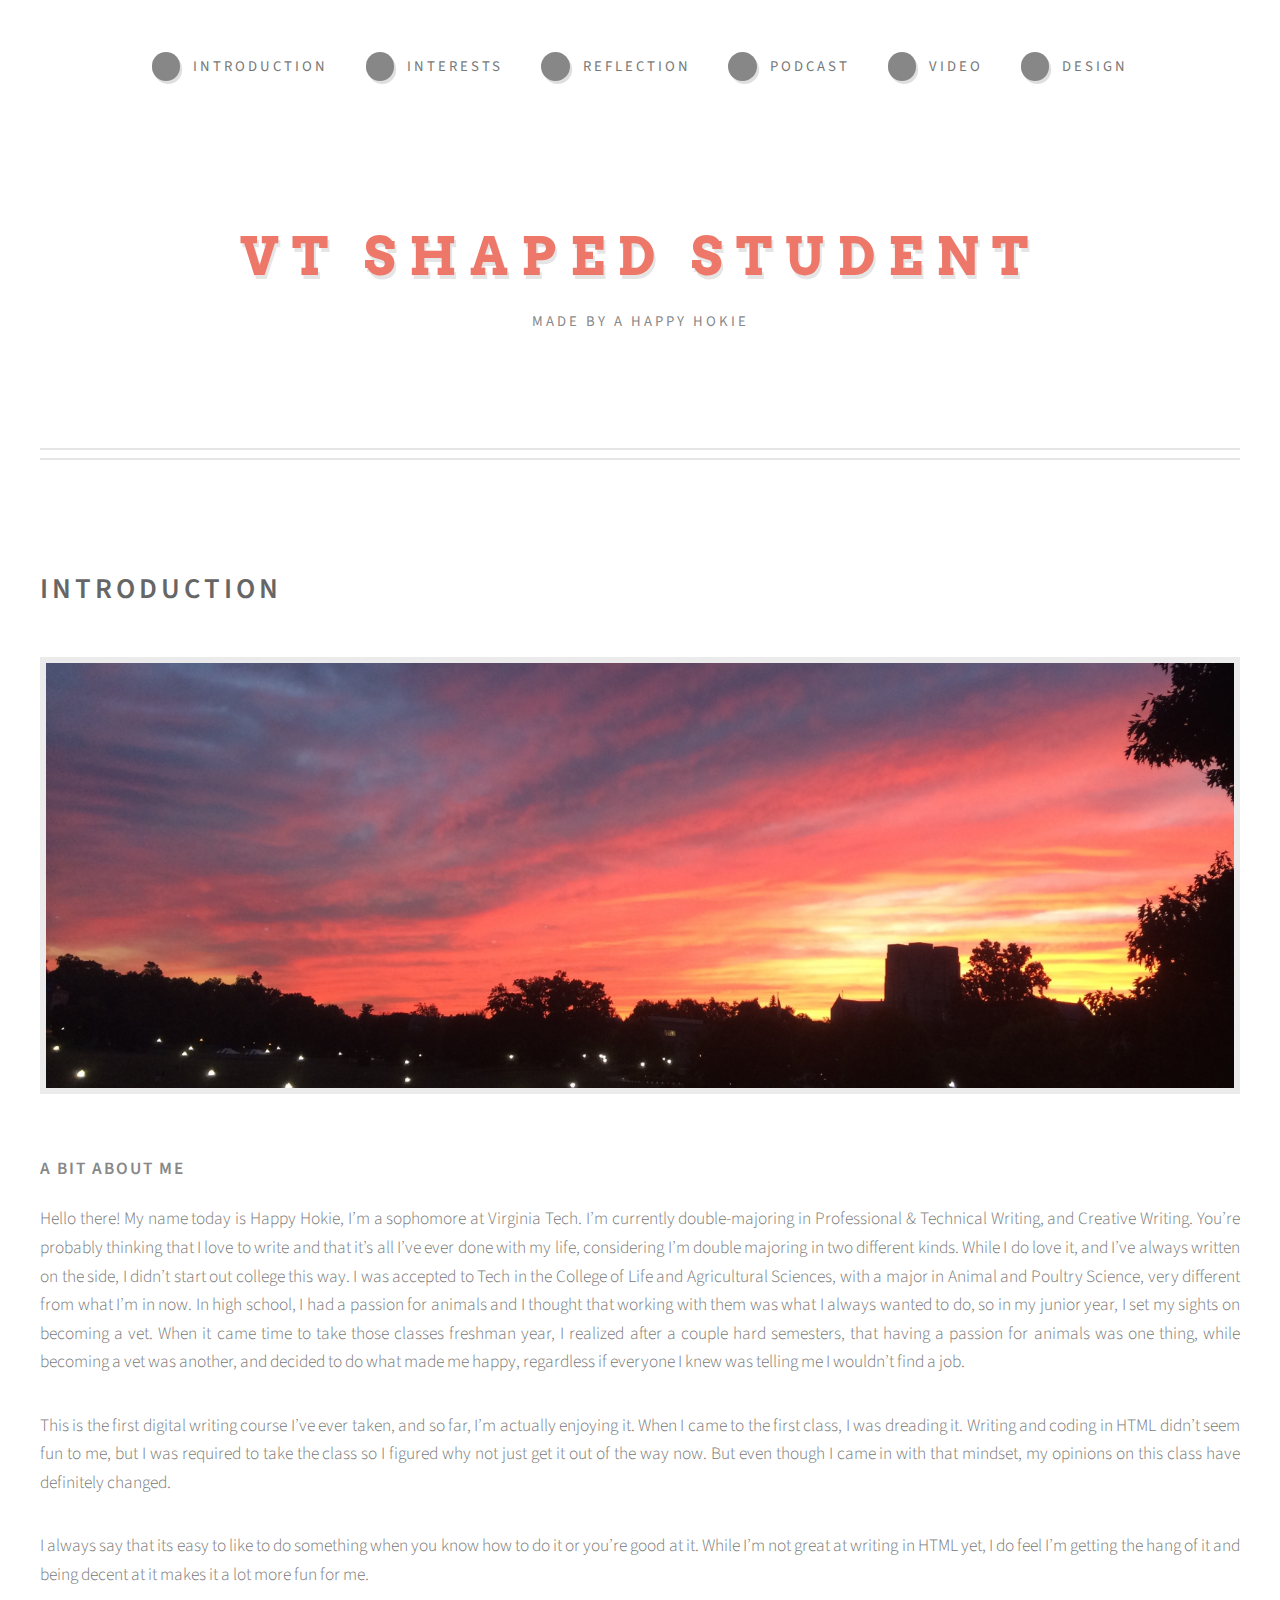
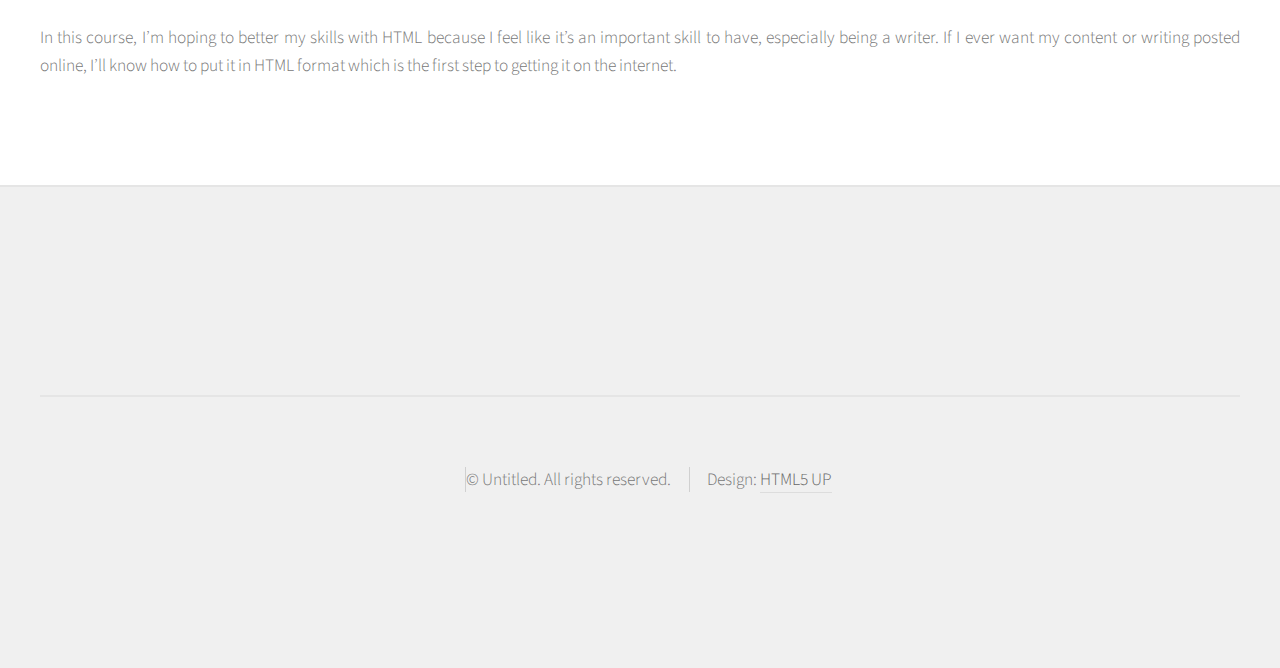
==== commit 9295b79c: "fix" ====
--- a/index.html
+++ b/index.html
@@ -24,12 +24,10 @@
 								<ul>
 									<li><a class="icon fa-home" href="index.html"><span>Introduction</span></a></li>
 									<li><a class="icon fa-cog" href="interests.html"><span>Interests</span></a></li>
-									<li><a class="icon fa-retweet" href="remix.html"><span>Remix</span></a></li>
 									<li><a class="icon fa-sitemap" href="reflection.html"><span>Reflection</span></a></li>
 									<li><a class="icon fa-sitemap" href="podcast.html"><span>Podcast</span></a></li>
 									<li><a class="icon fa-sitemap" href="video.html"><span>Video</span></a></li>
-									<li><a class="icon fa-sitemap" href="Design.html"><span>Design</span></a></li>
-									<li><a class="icon fa-sitemap" href="resources.html"><span>Resources</span></a></li>
+									<li><a class="icon fa-sitemap" href="design.html"><span>Design</span></a></li>
 								</ul>
 							</nav>
 
@@ -49,7 +47,6 @@
 									<span class="image featured"><img src="images/sun.jpg" alt="" /></span>
 <h3>A bit about me</h3>
 <p>Hello there! My name today is Happy Hokie, I’m a sophomore at Virginia Tech. I’m currently double-majoring in Professional &amp; Technical Writing, and Creative Writing. You’re probably thinking that I love to write and that it’s all I’ve ever done with my life, considering I’m double majoring in two different kinds. While I do love it, and I’ve always written on the side, I didn’t start out college this way. I was accepted to Tech in the College of Life and Agricultural Sciences, with a major in Animal and Poultry Science, very different from what I’m in now. In high school, I had a passion for animals and I thought that working with them was what I always wanted to do, so in my junior year, I set my sights on becoming a vet. When it came time to take those classes freshman year, I realized after a couple hard semesters, that having a passion for animals was one thing, while becoming a vet was another, and decided to do what made me happy, regardless if everyone I knew was telling me I wouldn’t find a job.</p>
-<p>At this point, I still don’t know what I want to do exactly after college, but I know that I want to do something with writing. Whether that’s writing a book, or writing for a company, it doesn’t matter to me at this point. I’ll figure it out soon enough, and then probably change my mind again after that, like I always do.</p>
 <p>This is the first digital writing course I’ve ever taken, and so far, I’m actually enjoying it. When I came to the first class, I was dreading it. Writing and coding in HTML didn’t seem fun to me, but I was required to take the class so I figured why not just get it out of the way now. But even though I came in with that mindset, my opinions on this class have definitely changed.</p>
 <p>I always say that its easy to like to do something when you know how to do it or you’re good at it. While I’m not great at writing in HTML yet, I do feel I’m getting the hang of it and being decent at it makes it a lot more fun for me.</p>
 <p>In this course, I’m hoping to better my skills with HTML because I feel like it’s an important skill to have, especially being a writer. If I ever want my content or writing posted online, I’ll know how to put it in HTML format which is the first step to getting it on the internet.</p>
